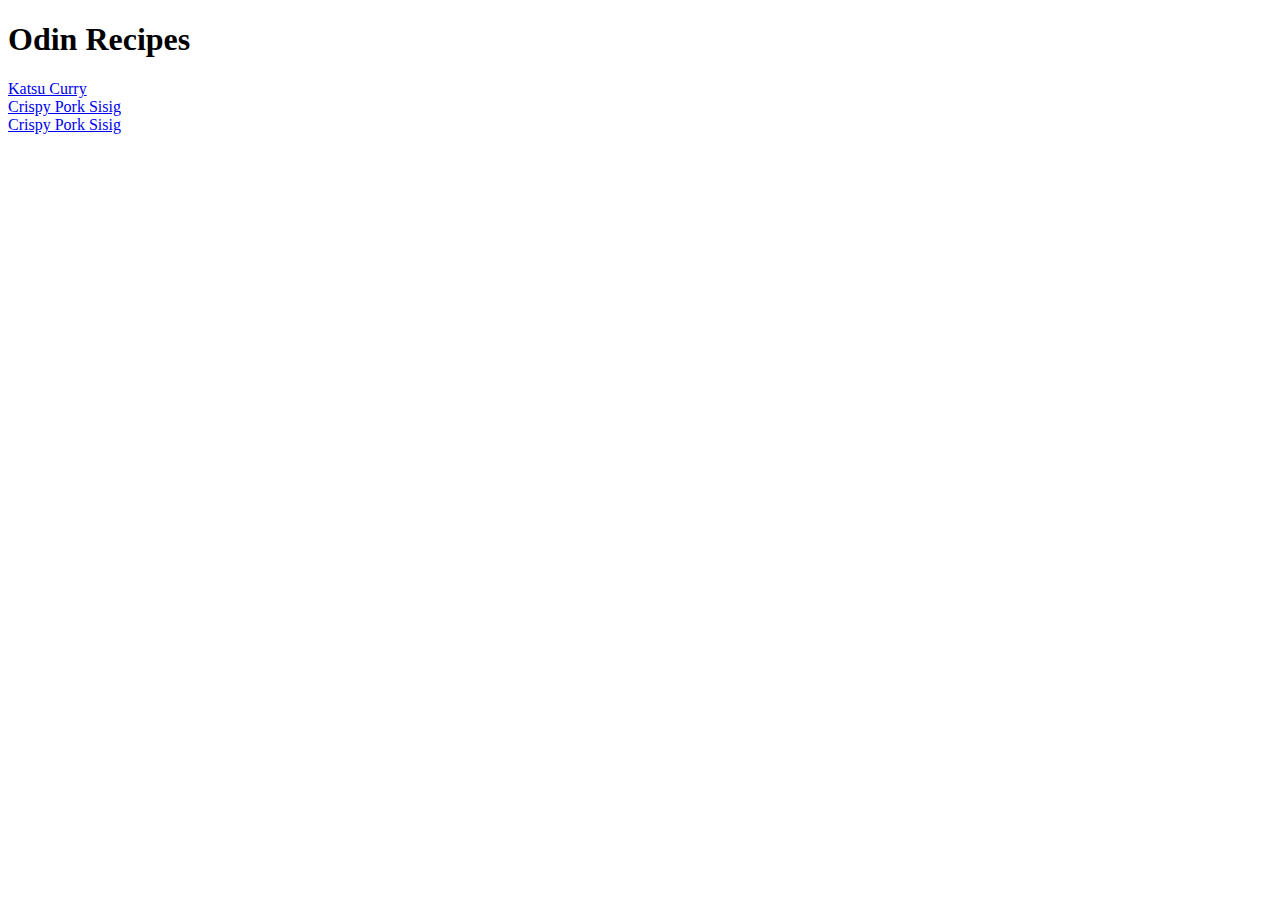
==== index.html @ 96a6d47b "Add index.html with links to Katsu Curry, Crispy Pork Sisig, and Pad Thai recipes" ====
<!DOCTYPE html>
<html lang="en">
<head>
    <meta charset="UTF-8">
    <meta name="viewport" content="width=device-width, initial-scale=1.0">
    <title>Odin Recipes</title>
</head>
<body>
    <h1>Odin Recipes</h1>
    <a href="recipes/katsucurry.html">Katsu Curry</a>
    <br>
    <a href="recipes/crispyporksisig.html">Crispy Pork Sisig</a>
    <br>
    <a href="recipes/padthai.html">Crispy Pork Sisig</a>
</body>
</html>
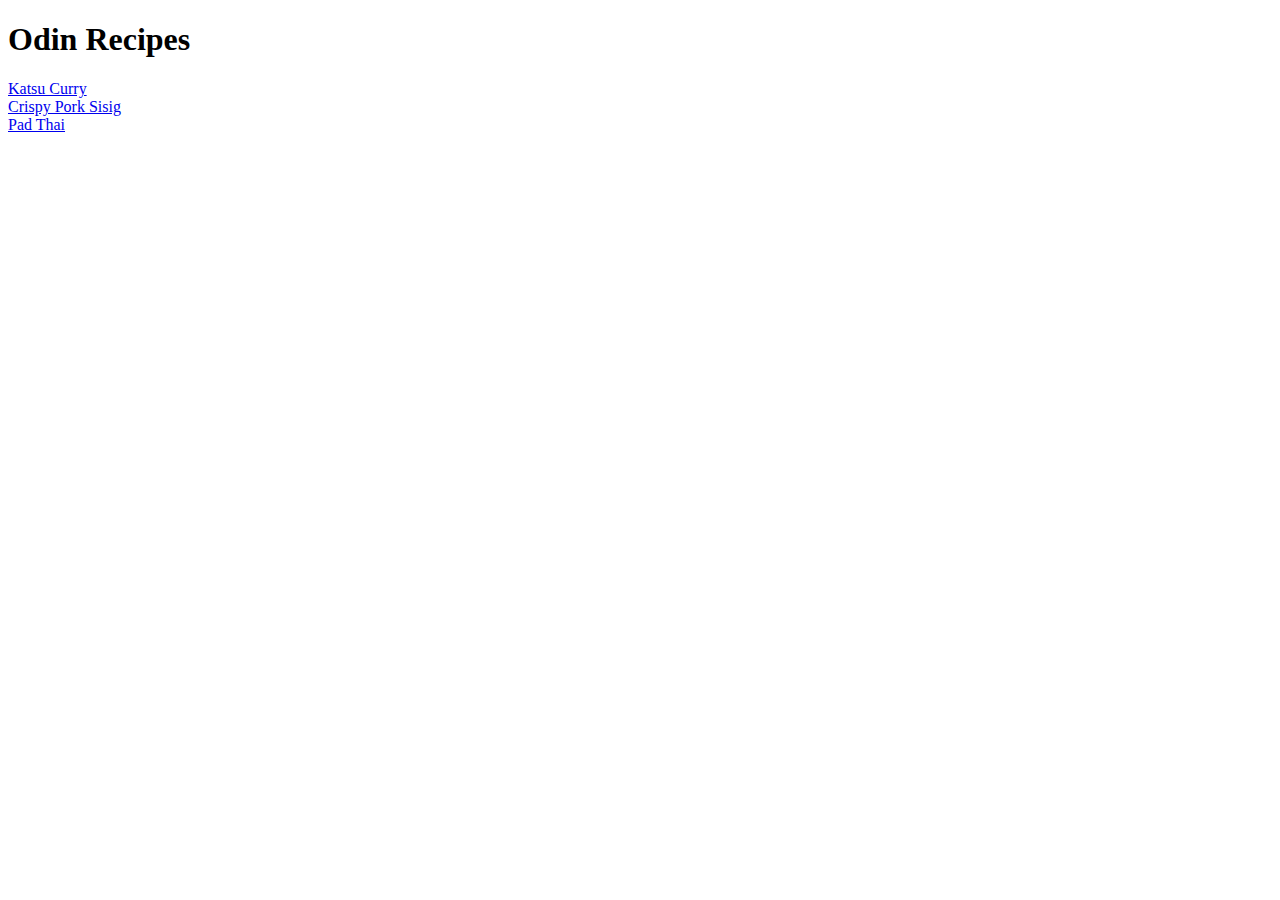
==== commit b7ae12bc: "Fix link text to 'Pad Thai' on index page" ====
--- a/index.html
+++ b/index.html
@@ -11,6 +11,6 @@
     <br>
     <a href="recipes/crispyporksisig.html">Crispy Pork Sisig</a>
     <br>
-    <a href="recipes/padthai.html">Crispy Pork Sisig</a>
+    <a href="recipes/padthai.html">Pad Thai</a>
 </body>
 </html>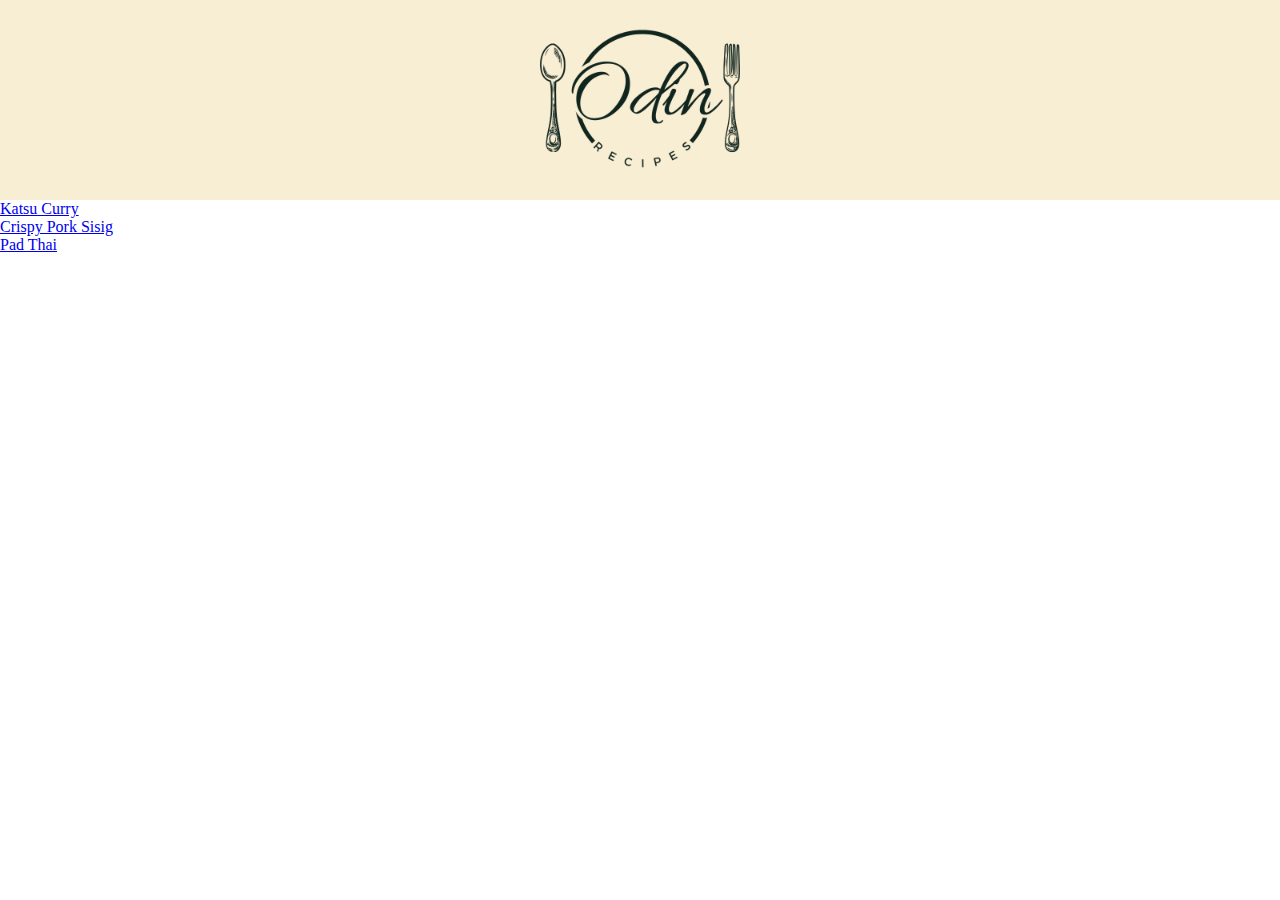
==== commit fbdc1f46: "Replace initial header with div and logo" ====
--- a/index.html
+++ b/index.html
@@ -4,9 +4,14 @@
     <meta charset="UTF-8">
     <meta name="viewport" content="width=device-width, initial-scale=1.0">
     <title>Odin Recipes</title>
+    <link rel="stylesheet" href="style.css">
 </head>
 <body>
-    <h1>Odin Recipes</h1>
+    <div class="header">
+        <div class="header wrap">
+            <img class="logo" src="images/logo.png" alt="Odin Recipes">
+        </div>
+    </div>
     <a href="recipes/katsucurry.html">Katsu Curry</a>
     <br>
     <a href="recipes/crispyporksisig.html">Crispy Pork Sisig</a>
--- a/style.css
+++ b/style.css
@@ -0,0 +1,17 @@
+* {
+    background-color: white;
+    margin: 0;
+}
+
+.header {
+    background-color: rgb(247, 238, 211);
+    height: 200px;
+}
+
+.header .logo {
+    background-color: transparent;
+    display: block;
+    margin: auto;
+    height: 100%;
+    width: auto;
+}
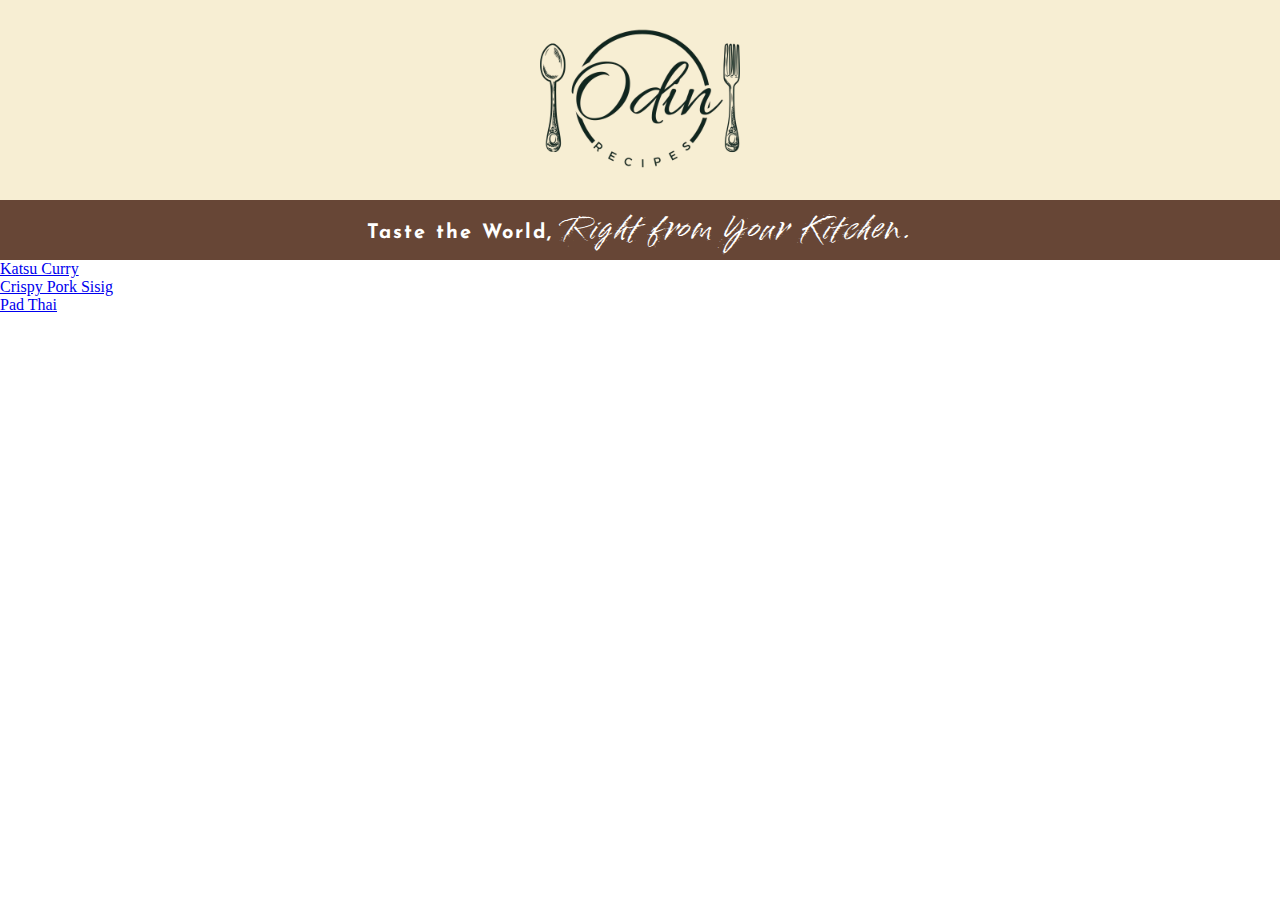
==== commit 043d0d28: "Add slogan under logo header" ====
--- a/index.html
+++ b/index.html
@@ -4,14 +4,20 @@
     <meta charset="UTF-8">
     <meta name="viewport" content="width=device-width, initial-scale=1.0">
     <title>Odin Recipes</title>
-    <link rel="stylesheet" href="style.css">
+    <link href="style.css" rel="stylesheet">
 </head>
 <body>
     <div class="header">
-        <div class="header wrap">
-            <img class="logo" src="images/logo.png" alt="Odin Recipes">
-        </div>
+        <img class="logo" src="images/logo.png" alt="Odin Recipes">
     </div>
+    <div class="sloganbox">
+        <h2 class="slogan">Taste the World, <span id="splash">Right from Your Kitchen.</span></h2>
+    </div>
+
+
+
+
+
     <a href="recipes/katsucurry.html">Katsu Curry</a>
     <br>
     <a href="recipes/crispyporksisig.html">Crispy Pork Sisig</a>
--- a/style.css
+++ b/style.css
@@ -1,6 +1,10 @@
+@import url('https://fonts.googleapis.com/css2?family=Josefin+Sans:wght@200&display=swap');
+@import url('https://fonts.googleapis.com/css2?family=Splash&display=swap');
+
 * {
     background-color: white;
     margin: 0;
+    box-sizing: border-box;
 }
 
 .header {
@@ -15,3 +19,26 @@
     height: 100%;
     width: auto;
 }
+
+.sloganbox {
+    background-color: rgb(103, 70, 54);
+    display: flex;
+    justify-content: center;
+    align-items: center;
+    height: 60px;
+}
+
+.slogan {
+    background-color: inherit;
+    color: white;
+    font-family: "Josefin Sans", sans-serif;
+    font-size: 20px;
+    letter-spacing: 0.1em;
+}
+
+#splash {
+    background-color: inherit;
+    font-family: "Splash", cursive;
+    font-weight: 100;
+    font-size: 30px;
+}
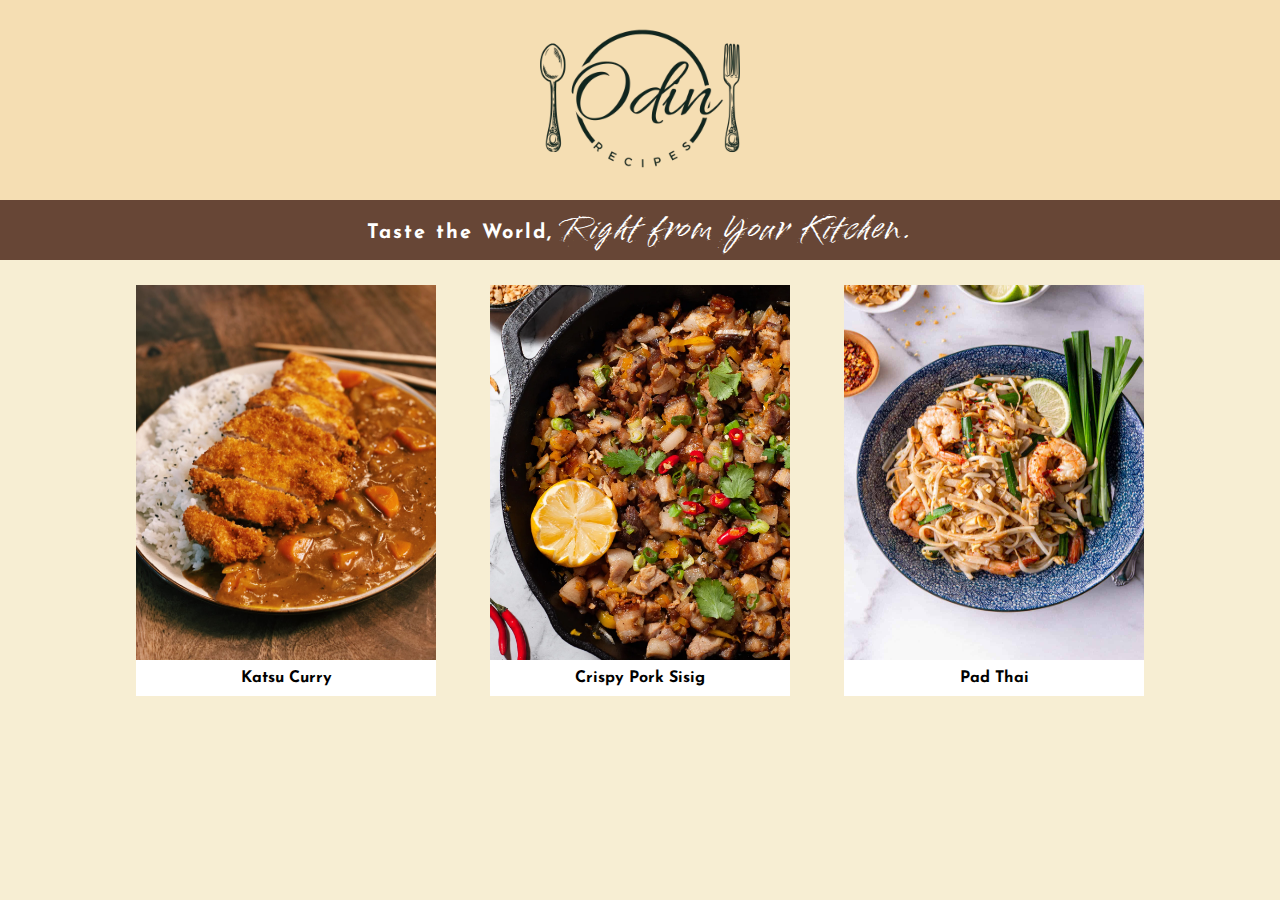
==== commit 78a5ce40: "Update recipe selection UI" ====
--- a/index.html
+++ b/index.html
@@ -13,15 +13,26 @@
     <div class="sloganbox">
         <h2 class="slogan">Taste the World, <span id="splash">Right from Your Kitchen.</span></h2>
     </div>
-
-
-
-
-
-    <a href="recipes/katsucurry.html">Katsu Curry</a>
-    <br>
-    <a href="recipes/crispyporksisig.html">Crispy Pork Sisig</a>
-    <br>
-    <a href="recipes/padthai.html">Pad Thai</a>
+    <div class="recipes">
+        <div class="recipe">
+                <a href="recipes/katsucurry.html">
+                    <img src="images/katsucurry.jpg" alt="Katsu Curry">
+                    <p>Katsu Curry</p>
+                </a>
+        </div>
+        </a>
+        <div class="recipe">
+            <a href="recipes/crispyporksisig.html">
+                <img src="images/crispyporksisig.jpg" alt="Crispy Pork Sisig">
+                <p>Crispy Pork Sisig</p>
+            </a>
+        </div>
+        <div class="recipe">
+            <a href="recipes/padthai.html">
+                <img src="images/padthai.jpg" alt="Pad Thai">
+                <p>Pad Thai</p>
+            </a>
+        </div>
+    </div>
 </body>
 </html>--- a/style.css
+++ b/style.css
@@ -2,13 +2,13 @@
 @import url('https://fonts.googleapis.com/css2?family=Splash&display=swap');
 
 * {
-    background-color: white;
+    background-color: rgb(247, 238, 211);
     margin: 0;
     box-sizing: border-box;
 }
 
 .header {
-    background-color: rgb(247, 238, 211);
+    background-color: wheat;
     height: 200px;
 }
 
@@ -41,4 +41,36 @@
     font-family: "Splash", cursive;
     font-weight: 100;
     font-size: 30px;
+    white-space: nowrap;
 }
+
+.recipes {
+    text-align: center;
+}
+
+.recipe {
+    display: inline-block;
+    width: 300px;
+    height: 425px;
+    margin: 25px;
+}
+
+.recipe img {
+    display: block;
+    width: 300px;
+    height: 375px;
+    margin: 0px;
+}
+
+.recipe a {
+    text-decoration: none;
+    font-family: "Josefin Sans", sans-serif;
+    color: black;
+    font-weight: bold;
+}
+
+.recipe p {
+    background-color: white;
+    padding: 10px;
+}
+
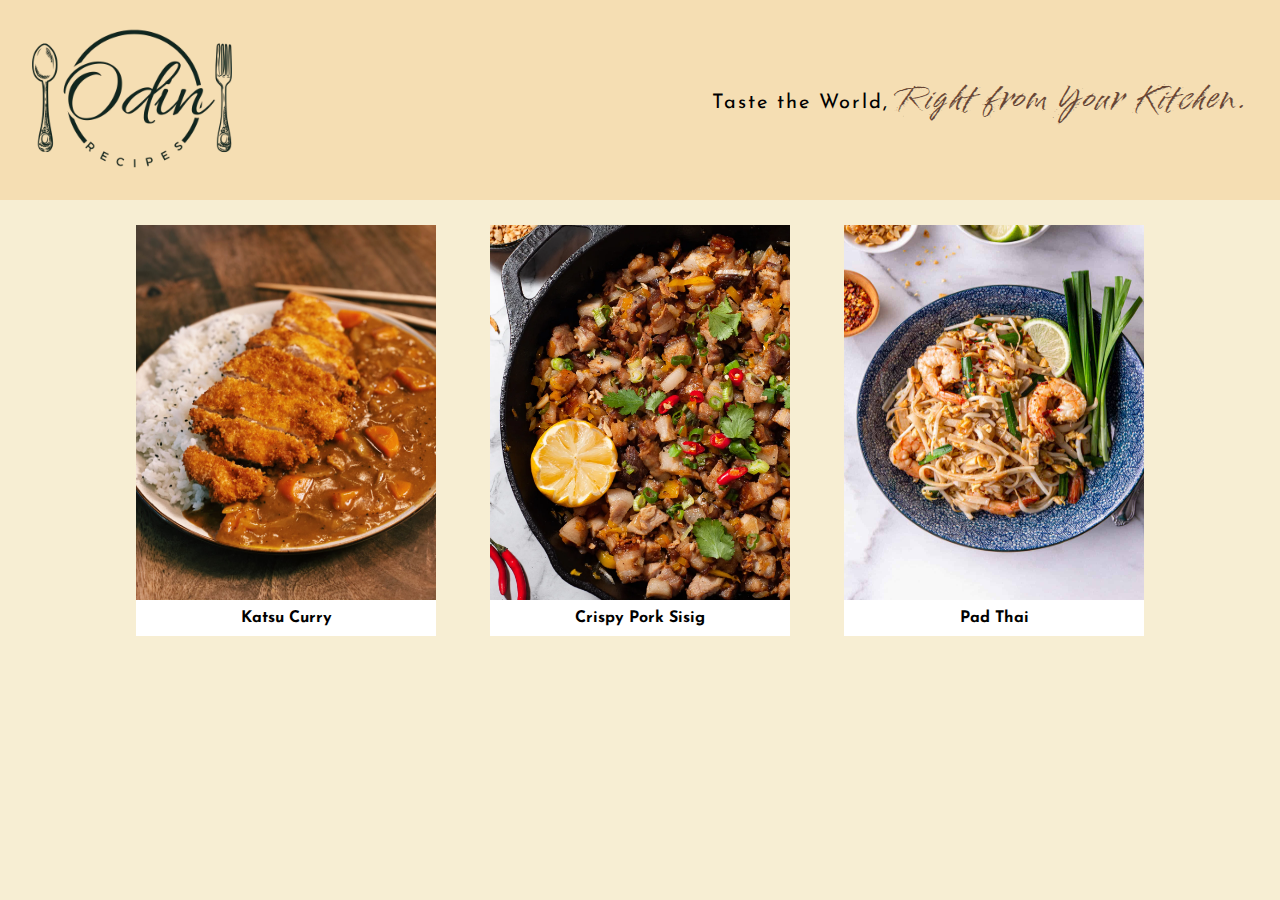
==== commit ad95db04: "Update header div structure and styling" ====
--- a/index.html
+++ b/index.html
@@ -9,9 +9,7 @@
 <body>
     <div class="header">
         <img class="logo" src="images/logo.png" alt="Odin Recipes">
-    </div>
-    <div class="sloganbox">
-        <h2 class="slogan">Taste the World, <span id="splash">Right from Your Kitchen.</span></h2>
+        <p>Taste the World, <span id="splash">Right from Your Kitchen.</span></p>
     </div>
     <div class="recipes">
         <div class="recipe">
--- a/style.css
+++ b/style.css
@@ -10,34 +10,27 @@
 .header {
     background-color: wheat;
     height: 200px;
+    font-family: "Josefin Sans", sans-serif;
+    font-size: 20px;
+    letter-spacing: 0.1em;
+    display: flex;
+    justify-content: space-between;
+    align-items: center;
+    padding: 0 32px;
 }
 
 .header .logo {
     background-color: transparent;
-    display: block;
-    margin: auto;
     height: 100%;
-    width: auto;
 }
 
-.sloganbox {
-    background-color: rgb(103, 70, 54);
-    display: flex;
-    justify-content: center;
-    align-items: center;
-    height: 60px;
-}
-
-.slogan {
+.header p {
     background-color: inherit;
-    color: white;
-    font-family: "Josefin Sans", sans-serif;
-    font-size: 20px;
-    letter-spacing: 0.1em;
 }
 
 #splash {
     background-color: inherit;
+    color: rgb(103, 70, 54);
     font-family: "Splash", cursive;
     font-weight: 100;
     font-size: 30px;
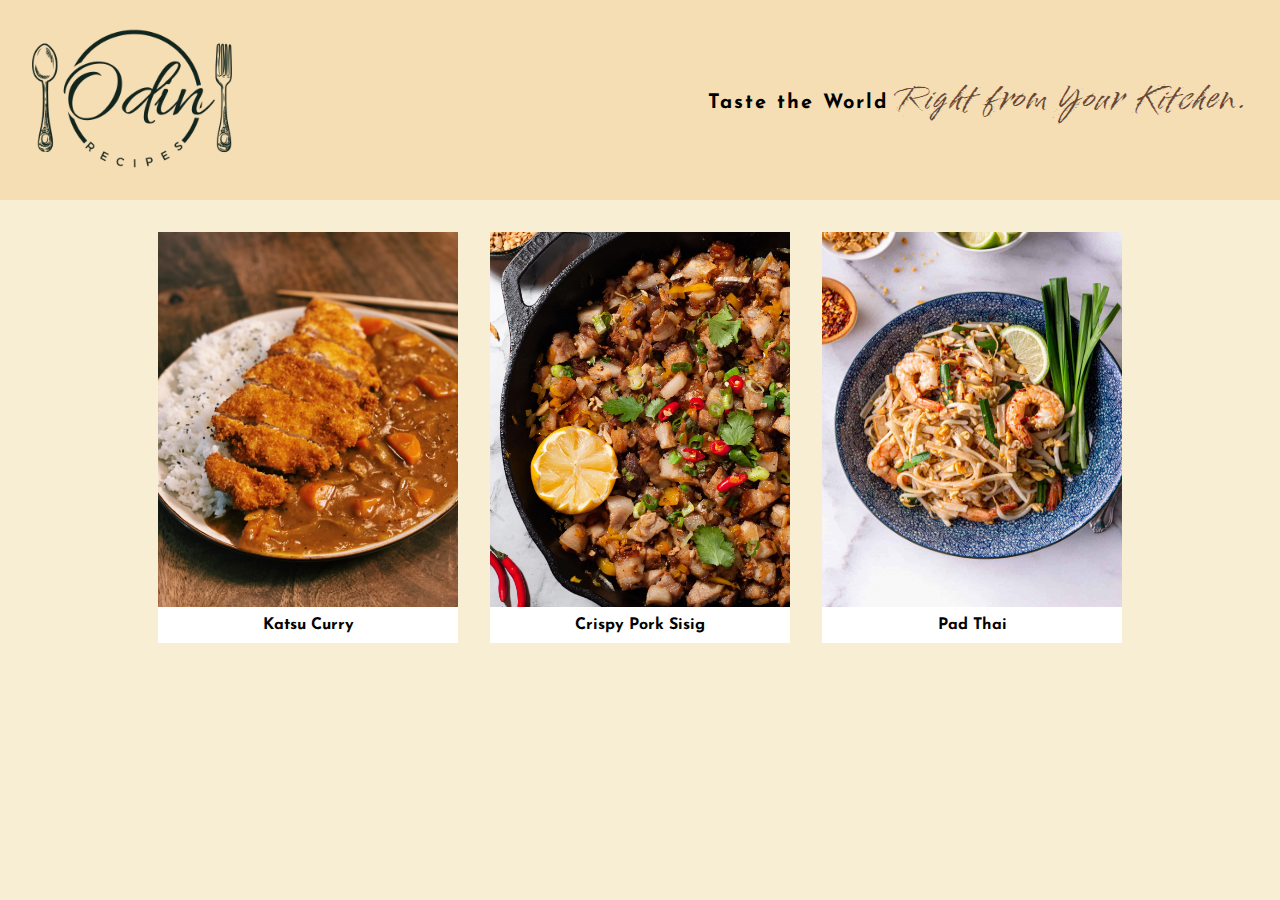
==== commit 65e3ef85: "Enhance header and .recipes container styling" ====
--- a/index.html
+++ b/index.html
@@ -9,7 +9,7 @@
 <body>
     <div class="header">
         <img class="logo" src="images/logo.png" alt="Odin Recipes">
-        <p>Taste the World, <span id="splash">Right from Your Kitchen.</span></p>
+        <p>Taste the World <span id="splash">Right from Your Kitchen.</span></p>
     </div>
     <div class="recipes">
         <div class="recipe">
--- a/style.css
+++ b/style.css
@@ -26,6 +26,8 @@
 
 .header p {
     background-color: inherit;
+    font-weight: bold;
+    margin-left: 32px;
 }
 
 #splash {
@@ -38,14 +40,16 @@
 }
 
 .recipes {
-    text-align: center;
+    display: flex;
+    flex-wrap: wrap;
+    justify-content: center;
+    gap: 32px;
+    padding: 32px;
 }
 
 .recipe {
-    display: inline-block;
     width: 300px;
     height: 425px;
-    margin: 25px;
 }
 
 .recipe img {
@@ -65,5 +69,6 @@
 .recipe p {
     background-color: white;
     padding: 10px;
+    text-align: center;
 }
 
